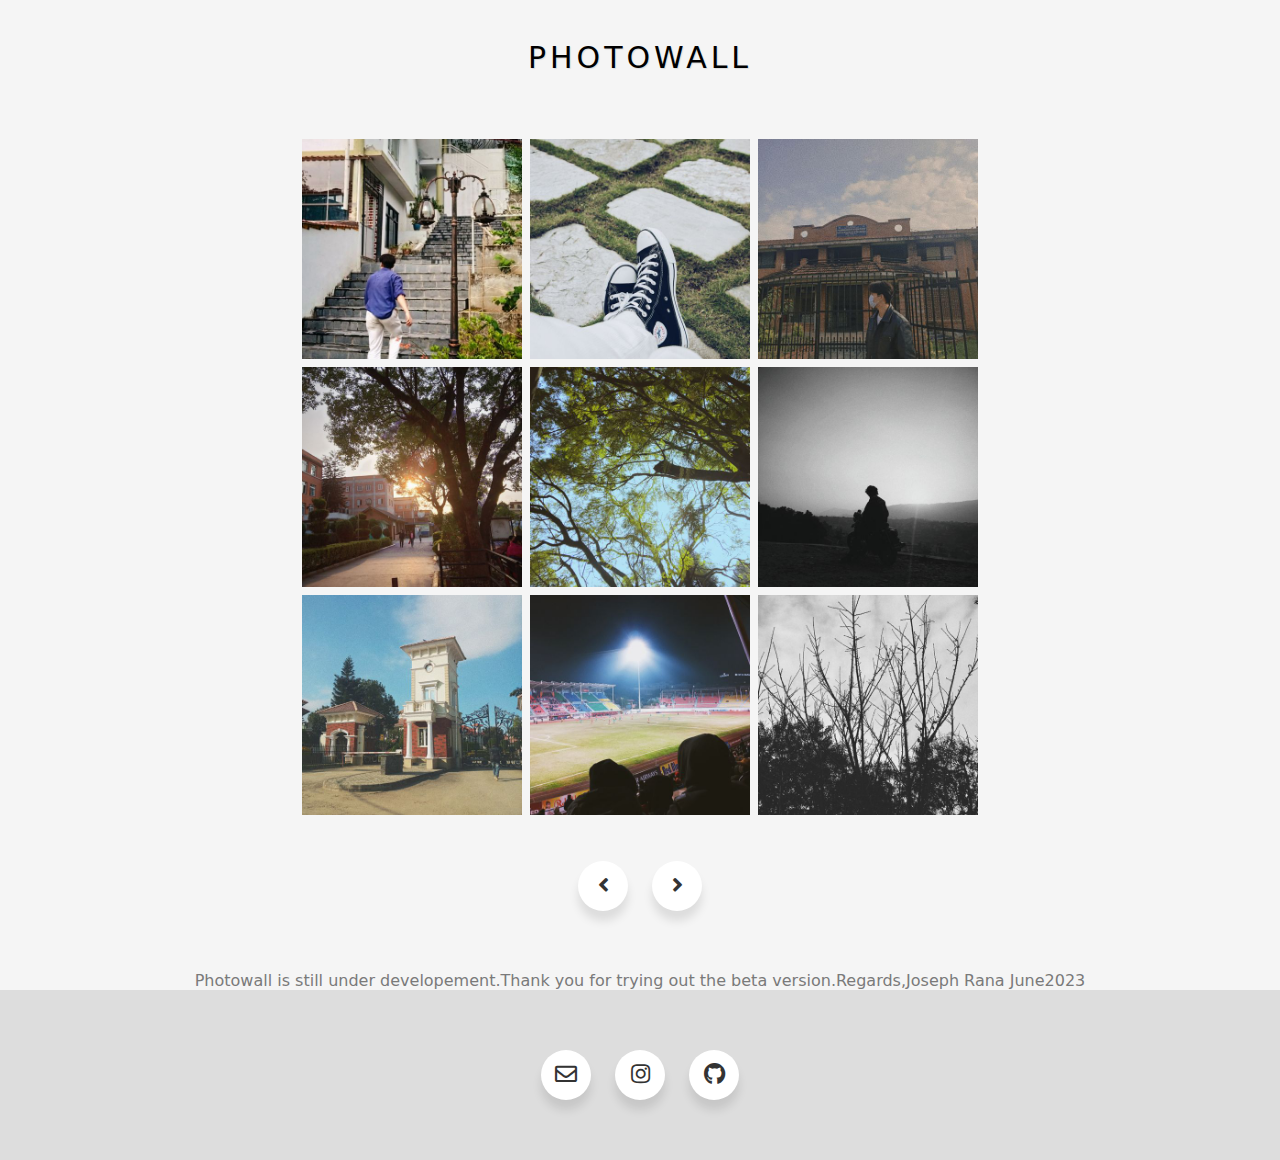
==== index.html @ 4b539d92 "Add files via upload" ====
<!DOCTYPE html>
<html>
  <head>
    <meta charset="utf-8">
    <meta name="viewport" content="width=device-width, initial-scale=1">
    <!-- Font Awesome 5 CSS -->
    <link rel='stylesheet' href='https://cdnjs.cloudflare.com/ajax/libs/font-awesome/5.15.1/css/all.min.css'>
    <!-- Social Buttons CSS -->
    <link rel="stylesheet" href="css/button.css">	
    <link rel="stylesheet" href="css/openimage.css">

    <title>PHOTOWALL</title>

    <link rel="icon" href="logo/favicon.ico">
    <link rel="stylesheet" href="css/note.css">

    <style>
      body{
        background-color: whitesmoke;
      }
      .layout {
        width: auto;
        height: auto;
        display: grid;
        grid-template-rows: repeat(3, 220px);
        grid-template-columns: repeat(3, 220px);
        gap: 8px;
        justify-content: center;
        margin-top: 5%;
        margin-bottom: 0px;
        padding-bottom: 0px;
      }

      .photobox {
        border: none;
        border-width: 1px;
        overflow: hidden;
        display: flex;
        justify-content: center;
        align-items: center;
      }

      .title-container {
        display: flex;
        justify-content: center;
        align-items: center;
      }

      .title {
        font-family: system-ui, -apple-system, BlinkMacSystemFont, 'Segoe UI', Roboto, Oxygen, Ubuntu, Cantarell, 'Open Sans', 'Helvetica Neue', sans-serif;
        letter-spacing: 4px;
        font-weight: 500;
        font-size: 30px;
        padding-top: 40px;
        padding-bottom: 0px;
        text-align: center;
        text-shadow: 1px 1px 1px rgba(0, 0, 0, 0.1);
      }

      .image {
        max-width: 100%;
        height: auto;
        transition: opacity 0.15s;
      }
      .image:hover{
        opacity: 90%;
      }
      @media (max-width: 767px) {
        .layout {
        width: auto;
        height: auto;
        display: grid;
        grid-template-rows: repeat(9, 220px);
        grid-template-columns: repeat(1, 220px);
        gap: 8px;
        justify-content: center;
        margin-top: 5%;
         }}
    </style>
  </head>
  <body>
    <div class="title-container">
      <div class="title">PHOTOWALL</div>
    </div>
    <section class="layout">
      <div class="photobox">
        <img src="images/image10.jpg" alt="" class="image" onclick="openImage(this)">
      </div>
      <div class="photobox">
        <img src="images/image11.jpg" alt="" class="image" onclick="openImage(this)">
      </div>
      <div class="photobox">
        <img src="images/image12.jpg" alt="" class="image" onclick="openImage(this)">
      </div>
      <div class="photobox">
        <img src="images/image13.jpg" alt="" class="image" onclick="openImage(this)">
      </div>
      <div class="photobox">
          <img src="images/image14.jpg" alt="" class="image" onclick="openImage(this)">
      </div>
      <div class="photobox">
        <img src="images/image15.jpg" alt="" class="image" onclick="openImage(this)">
      </div>
      <div class="photobox">
        <img src="images/image16.jpg" alt="" class="image" onclick="openImage(this)">
      </div>
      <div class="photobox">
        <img src="images/image17.jpg" alt="" class="image" onclick="openImage(this)">
      </div>
      <div class="photobox">
        <img src="images/image18.jpg" alt="" class="image" onclick="openImage(this)">
      </div>
      <div id="overlay" class="photobox-overlay" onclick="closeImage()">
        <img id="fullImage" src="" alt="">
      </div>
    </section>
    <br>
    <br>
    <div class="wrapper" style="background: none; margin-top: 0px; padding-top: 0px;">
      <a href="index.html" class="icon youtube" id="previousPage" target="_self">
        <span><i class="fa fa-angle-left"></i></span>
      </a>
      <a href="page2.html" class="icon youtube" id="nextPage" target="_self">
        <span><i class="fa fa-angle-right"></i></span>
      </a>
    </div>
    <script src="js/pagecheck.js"></script>

    <div class="usernote">Photowall is still under developement.Thank you for trying out the beta version.Regards,Joseph Rana June2023</div>
    
    <div class="wrapper">
      <a href="https://mail.google.com/mail/u/0/#inbox?compose=GTvVlcSMTDxGlQgKJHTKpvcbzsxfJsstkmxQTtvJkmTQJgbRqJCrmjrSrvxbMxvwhbrCWmBgWHNfg" class="icon twitter" target="_blank">
        <span><i class="far fa-envelope"></i></span>
      </a>
      <a href="https://www.instagram.com/jmag.ar/" class="icon instagram" target="_self">
        <span><i class="fab fa-instagram"></i></span>
      </a>
      <a href="https://github.com/JosephRana11" class="icon github" target="_self">
        <span><i class="fab fa-github"></i></span>
      </a>
    </div>
   
   <script src="js/script.js"></script>

  </body>
</html>
---- css/button.css ----
/*
    Auther: Abdelrhman Said
*/

@import url("https://fonts.googleapis.com/css2?family=Poppins&display=swap");

* {
  margin: 0;
  padding: 0;
  box-sizing: border-box;
}

*:focus,
*:active {
  outline: none !important;
  -webkit-tap-highlight-color: transparent;
}

.wrapper{
    background: #ddd;
    padding: 50px;
    text-align: center;
}

.wrapper .icon{
  position: relative;
  background-color: #ffffff;
  border-radius: 50%;
  margin: 10px;
  width: 50px;
  height: 50px;
  line-height: 50px;
  font-size: 22px;
  display: inline-block;
  align-items: center;
  box-shadow: 0 10px 10px rgba(0, 0, 0, 0.1);
  cursor: pointer;
  transition: all 0.2s cubic-bezier(0.68, -0.55, 0.265, 1.55);
  color: #333;
  text-decoration: none;
}

.wrapper .tooltip {
  position: absolute;
  top: 0;
  line-height: 1.5;
  font-size: 14px;
  background-color: #ffffff;
  color: #ffffff;
  padding: 5px 8px;
  border-radius: 5px;
  box-shadow: 0 10px 10px rgba(0, 0, 0, 0.1);
  opacity: 0;
  pointer-events: none;
  transition: all 0.3s cubic-bezier(0.68, -0.55, 0.265, 1.55);
}

.wrapper .tooltip::before {
  position: absolute;
  content: "";
  height: 8px;
  width: 8px;
  background-color: #ffffff;
  bottom: -3px;
  left: 50%;
  transform: translate(-50%) rotate(45deg);
  transition: all 0.3s cubic-bezier(0.68, -0.55, 0.265, 1.55);
}

.wrapper .icon:hover span,
.wrapper .icon:hover .tooltip {
  text-shadow: 0px -1px 0px rgba(0, 0, 0, 0.1);
}

.wrapper .facebook:hover,
.wrapper .facebook:hover .tooltip,
.wrapper .facebook:hover .tooltip::before {
  background-color: #3b5999;
  color: #ffffff;
}

.wrapper .twitter:hover,
.wrapper .twitter:hover .tooltip,
.wrapper .twitter:hover .tooltip::before {
  background-color: #267cb5;
  color: #ffffff;
}

.wrapper .instagram:hover,
.wrapper .instagram:hover .tooltip,
.wrapper .instagram:hover .tooltip::before {
  background-color: #e1306c;
  color: #ffffff;
}

.wrapper .github:hover,
.wrapper .github:hover .tooltip,
.wrapper .github:hover .tooltip::before {
  background-color: #333333;
  color: #ffffff;
}

.wrapper .youtube:hover,
.wrapper .youtube:hover .tooltip,
.wrapper .youtube:hover .tooltip::before {
  background-color: rgb(177, 176, 176);
  color: #ffffff;
}
---- css/openimage.css ----
.photobox {
    position: relative;
    display: inline-block;
  }

  .photobox-overlay {
    display: none;
    position: fixed;
    top: 0;
    left: 0;
    width: 100%;
    height: 100%;
    background: rgba(0, 0, 0, 0.7);
    text-align: center;
    z-index: 9999;
  }

  .photobox-overlay img {
    max-width: 90%;
    max-height: 90%;
    margin-top: 5%;
  }

  .photobox-overlay {
    /* Existing styles */
    opacity: 0;
    transition: opacity 0.3s ease;
  }
  
  .photobox-overlay.show {
    opacity: 1;
  }
  
  .photobox-overlay img {
    /* Existing styles */
    transform: scale(0);
    transition: transform 0.3s ease;
  }
  
  .photobox-overlay.show img {
    transform: scale(1);
  }
---- css/note.css ----
.usernote{
    text-align: center; 
    font-family:system-ui, -apple-system, BlinkMacSystemFont, 'Segoe UI', Roboto, Oxygen, Ubuntu, Cantarell, 'Open Sans', 'Helvetica Neue', sans-serif; 
    color: rgb(122, 122, 122);"
}
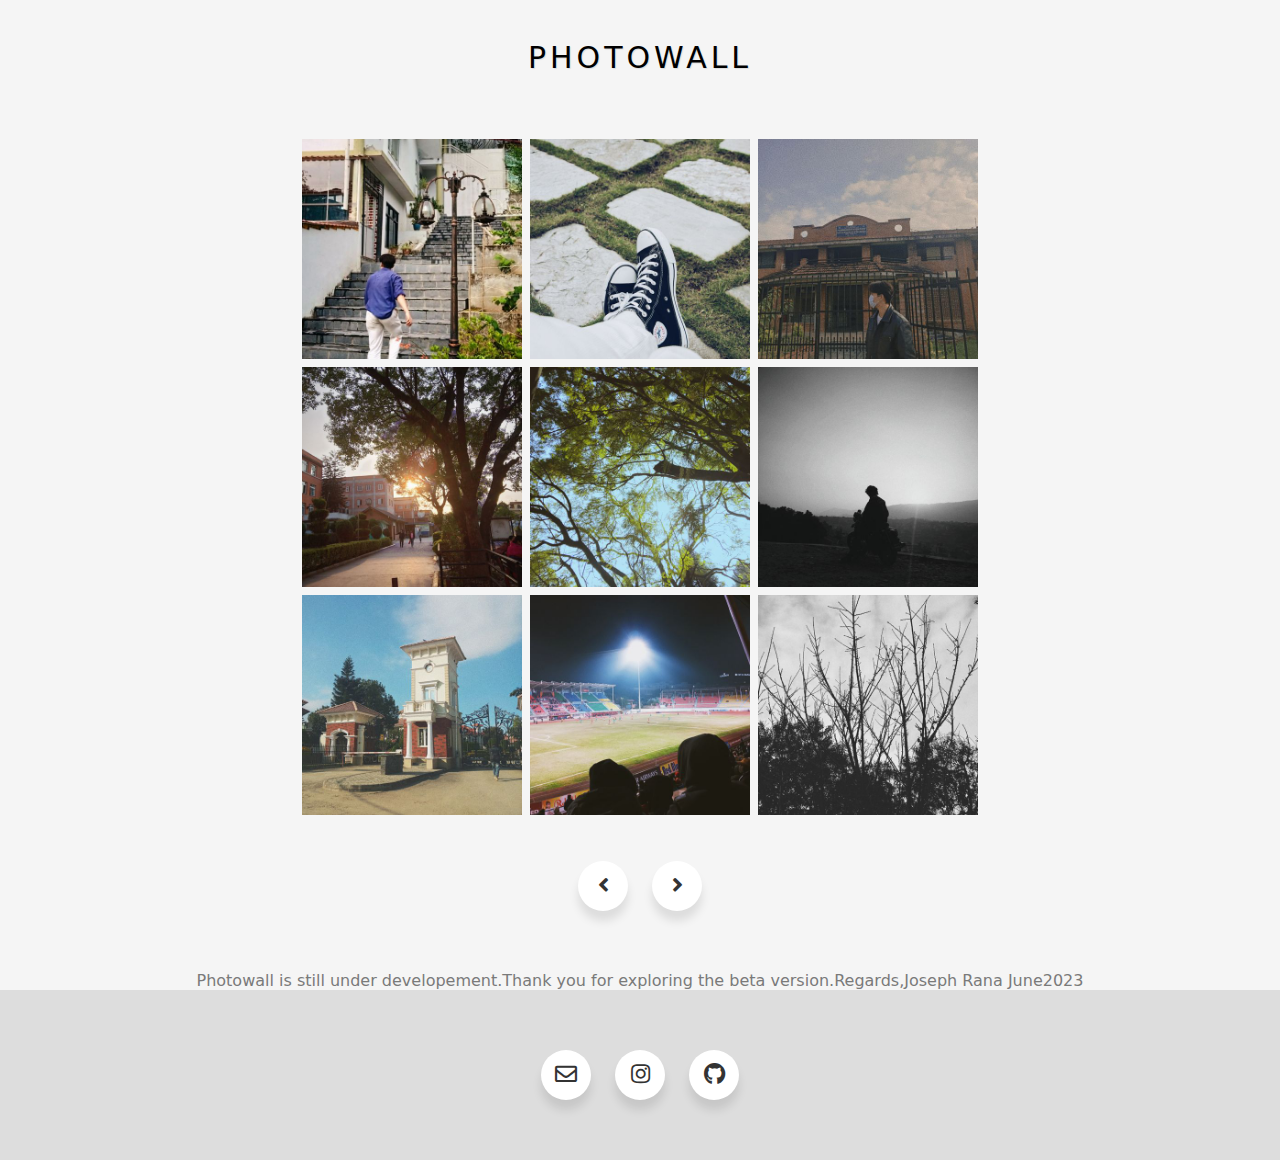
==== commit 5fcd29eb: "Add files via upload" ====
--- a/index.html
+++ b/index.html
@@ -126,7 +126,7 @@
     </div>
     <script src="js/pagecheck.js"></script>
 
-    <div class="usernote">Photowall is still under developement.Thank you for trying out the beta version.Regards,Joseph Rana June2023</div>
+    <div class="usernote">Photowall is still under developement.Thank you for exploring the beta version.Regards,Joseph Rana June2023</div>
     
     <div class="wrapper">
       <a href="https://mail.google.com/mail/u/0/#inbox?compose=GTvVlcSMTDxGlQgKJHTKpvcbzsxfJsstkmxQTtvJkmTQJgbRqJCrmjrSrvxbMxvwhbrCWmBgWHNfg" class="icon twitter" target="_blank">
